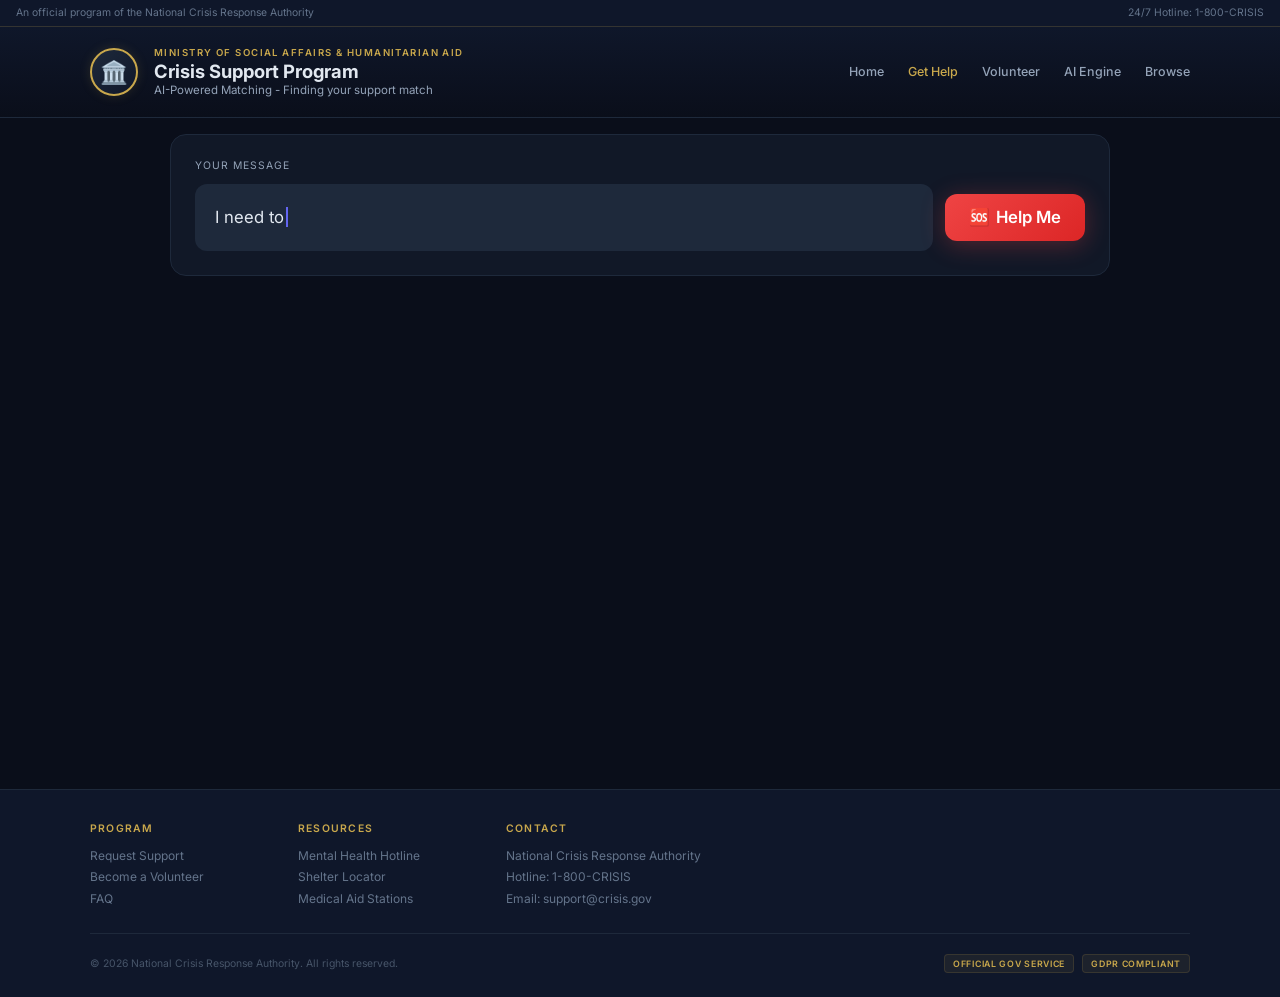
==== ineedhelp.html @ 6d3d7d1e "Add ineedhelp.html" ====
<!DOCTYPE html>
<html lang="en">
<head>
<meta charset="UTF-8">
<meta name="viewport" content="width=device-width, initial-scale=1.0">
<title>Crisis Support Program - Finding Your Match</title>
<link rel="stylesheet" href="shared.css">
<style>
</style>
</head>
<body>

<div id="particles"></div>

<!-- Gov top bar -->
<div class="gov-topbar">
  <span>An official program of the National Crisis Response Authority</span>
  <span>24/7 Hotline: 1-800-CRISIS</span>
</div>

<!-- Gov header -->
<nav class="gov-header">
  <div class="gov-header-inner">
    <a href="index.html" class="gov-home-link">
      <div class="gov-emblem">🏛️</div>
      <div class="gov-header-text">
        <div class="ministry">Ministry of Social Affairs & Humanitarian Aid</div>
        <div class="program-name">Crisis Support Program</div>
        <div class="program-sub">AI-Powered Matching - Finding your support match</div>
      </div>
    </a>
    <div class="gov-header-nav">
      <a href="index.html">Home</a>
      <a href="ineedhelp.html" class="active">Get Help</a>
      <a href="iwanttohelp.html">Volunteer</a>
      <a href="matching.html">AI Engine</a>
      <a href="volunteers.html">Browse</a>
    </div>
  </div>
</nav>

<div id="stage">
  <!-- Step 1: Help button + Typing -->
  <div class="card visible" id="card-input">
    <div class="card-label">Your Message</div>
    <div class="input-row">
      <div id="typing-area">
        <span id="typed-text"></span><span class="cursor" id="cursor"></span>
      </div>
      <button class="send-help-btn visible" id="send-help-btn">
        <span>🆘</span> Help Me
      </button>
    </div>
  </div>

  <!-- Step 2: Donor Pool (left) + AI Analysis (right) -->
  <div class="split-row">
    <div class="card split-card" id="card-pool">
      <div class="pool-header">
        <div>
          <div class="card-label">Donor Pool</div>
          <div class="pool-count"><span id="pool-num">482</span> <span>registered donors</span></div>
        </div>
      </div>
      <div class="profile-grid" id="profile-grid"></div>
      <div class="progress-wrap"><div class="progress-bar" id="progress-bar"></div></div>
      <div class="progress-label">
        <span id="scan-status">Initializing scan…</span>
        <span id="scan-pct">0%</span>
      </div>
    </div>
    <div class="card split-card" id="card-analysis">
      <div class="ai-badge"><span class="dot"></span> AI Analysis</div>
      <div id="analysis-text"></div>
      <div class="tag-row" id="tag-row"></div>
    </div>
  </div>

  <!-- Step 3, 4, 5: Criteria + Match + Meeting in 3 columns -->
  <div class="split-row three-col">
    <div class="card split-card" id="card-criteria">
      <div class="card-label">Matching Criteria</div>
      <ul class="criteria-list" id="criteria-list"></ul>
    </div>
    <div class="card split-card" id="card-match">
      <div class="match-result">
        <div class="match-avatar"><img src="https://i.pravatar.cc/160?img=32" alt="Sarah Nakamura"></div>
        <div class="match-name">Sarah Nakamura</div>
        <div class="match-detail">Trauma-informed listener · 4 yrs experience · Speaks Arabic &amp; English</div>
        <div class="match-score" style="background:rgba(16,185,129,.15);color:var(--green);">97.4% Match</div>
      </div>
    </div>
    <div class="card split-card" id="card-meeting">
      <div class="card-label">Session Scheduled</div>
      <div id="time-search" class="time-search">
        <div class="time-search-label">Finding earliest available slot…</div>
        <div class="time-slots" id="time-slots"></div>
      </div>
      <div class="meeting-row" id="meeting-final" style="display:none;">
        <div class="meeting-icon" style="background:rgba(99,102,241,.15);color:var(--accent);">📅</div>
        <div class="meeting-info">
          <div class="label">Date &amp; Time</div>
          <div class="value" id="meeting-time"></div>
        </div>
      </div>
      <button class="cta-btn" id="join-btn" style="display:none;">Join Meeting</button>
    </div>
  </div>
</div>

<style>
  /* Stage */
  #stage {
    max-width: 1100px;
    margin: 1rem auto;
    padding: 0 1rem;
    overflow: hidden;
  }

  /* Card */
  .card {
    background: var(--card);
    border: 1px solid var(--border);
    border-radius: 16px;
    padding: 1.5rem;
    margin-bottom: 1.25rem;
    opacity: 0;
    transform: translateY(18px);
    transition: opacity .5s, transform .5s;
    overflow: hidden;
  }
  .card.visible { opacity: 1; transform: translateY(0); }
  .card-label {
    font-size: .65rem; text-transform: uppercase;
    letter-spacing: .1em; color: var(--muted); margin-bottom: .75rem;
  }

  /* Typing */
  .input-row {
    display: flex;
    gap: .75rem;
    align-items: stretch;
  }
  #typing-area {
    flex: 1;
    min-width: 0;
    background: #1e293b; border-radius: 12px;
    padding: 1.25rem; font-size: 1.05rem;
    line-height: 1.6; min-height: 56px; color: var(--text);
  }
  .cursor {
    display: inline-block; width: 2px; height: 1.15em;
    background: var(--accent); margin-left: 2px;
    vertical-align: text-bottom; animation: blink .7s step-end infinite;
  }
  .cursor.hidden { display: none; }
  @keyframes blink { 50% { opacity: 0; } }

  /* Help button */
  .send-help-btn {
    display: none;
    padding: .85rem 1.5rem;
    border: none; border-radius: 12px;
    font-family: inherit; font-size: 1.05rem; font-weight: 600;
    cursor: pointer; color: #fff;
    background: linear-gradient(135deg, #ef4444, #dc2626);
    box-shadow: 0 4px 24px rgba(239,68,68,.3);
    transition: transform .2s, box-shadow .2s;
    animation: pulse-btn 2s ease-in-out infinite;
    white-space: nowrap;
    flex-shrink: 0;
    align-self: center;
  }
  .send-help-btn.visible { display: flex; align-items: center; gap: .4rem; }
  .send-help-btn:hover { transform: translateY(-2px); box-shadow: 0 8px 32px rgba(239,68,68,.45); }
  .send-help-btn.pressed {
    transform: scale(.95);
    box-shadow: 0 2px 12px rgba(239,68,68,.2);
    opacity: .7;
    pointer-events: none;
    transition: all .2s;
  }
  @keyframes pulse-btn {
    0%,100% { box-shadow: 0 4px 30px rgba(239,68,68,.35); }
    50% { box-shadow: 0 4px 45px rgba(239,68,68,.55); }
  }

  /* Split layout */
  .split-row { display: flex; gap: 1rem; align-items: stretch; width: 100%; }
  .split-card { flex: 1 1 0; min-width: 0; }

  /* AI Analysis */
  #card-analysis { font-size: .85rem; line-height: 1.55; }
  .ai-badge {
    display: inline-flex; align-items: center; gap: 6px;
    background: rgba(99,102,241,.12); border: 1px solid rgba(99,102,241,.25);
    color: var(--accent); font-size: .7rem; font-weight: 600;
    padding: 4px 10px; border-radius: 999px; margin-bottom: .75rem;
  }
  .ai-badge .dot {
    width: 6px; height: 6px; background: var(--accent);
    border-radius: 50%; animation: pulse-dot 1.2s infinite;
  }
  @keyframes pulse-dot { 0%,100%{ opacity:1; } 50%{ opacity:.3; } }
  .tag-row { display: flex; flex-wrap: wrap; gap: .4rem; margin-top: .6rem; }
  .tag {
    font-size: .65rem; padding: 3px 10px; border-radius: 999px;
    background: rgba(99,102,241,.1); border: 1px solid rgba(99,102,241,.2);
    color: #a5b4fc; opacity: 0; transform: scale(.85); transition: all .35s;
  }
  .tag.visible { opacity: 1; transform: scale(1); }
  .tag.urgent { background: rgba(239,68,68,.12); border-color: rgba(239,68,68,.3); color: #fca5a5; }

  /* Donor pool */
  .pool-header { margin-bottom: .75rem; }
  .pool-count { font-size: 1.4rem; font-weight: 700; color: var(--accent); }
  .pool-count span { font-size: .75rem; color: var(--muted); font-weight: 400; }
  .profile-grid {
    display: grid;
    grid-template-columns: repeat(auto-fill, minmax(36px, 1fr));
    gap: 5px; margin: .75rem 0;
  }
  .profile-dot {
    aspect-ratio: 1; border-radius: 50%; background: #1e293b;
    transition: all .3s; overflow: hidden; border: 2px solid transparent;
  }
  .profile-dot img {
    width: 100%; height: 100%; object-fit: cover; display: block;
    filter: grayscale(1) brightness(.5); transition: filter .3s;
  }
  .profile-dot.scanning { border-color: var(--accent); box-shadow: 0 0 8px var(--accent-glow); }
  .profile-dot.scanning img { filter: grayscale(.3) brightness(.8); }
  .profile-dot.rejected { border-color: transparent; opacity: .3; }
  .profile-dot.rejected img { filter: grayscale(1) brightness(.35); }
  .profile-dot.matched { border-color: var(--green); box-shadow: 0 0 10px var(--green-glow); }
  .profile-dot.matched img { filter: grayscale(0) brightness(1); }
  .progress-wrap { background: #1e293b; border-radius: 999px; height: 5px; margin: .75rem 0; overflow: hidden; }
  .progress-bar { height: 100%; width: 0%; background: linear-gradient(90deg, var(--accent), #a78bfa); border-radius: 999px; transition: width .15s linear; }
  .progress-label { font-size: .7rem; color: var(--muted); display: flex; justify-content: space-between; }

  /* Criteria */
  .criteria-list { list-style: none; margin-top: .75rem; }
  .criteria-list li {
    display: flex; align-items: center; gap: 10px;
    padding: .5rem 0; border-bottom: 1px solid rgba(255,255,255,.04);
    font-size: .82rem; color: var(--muted);
    opacity: 0; transform: translateX(-10px); transition: all .4s;
  }
  .criteria-list li.visible { opacity: 1; transform: translateX(0); }
  .criteria-list li.checked { color: var(--text); }
  .check-icon {
    width: 20px; height: 20px; border-radius: 6px;
    border: 1.5px solid #334155; display: flex;
    align-items: center; justify-content: center;
    font-size: .7rem; transition: all .3s; flex-shrink: 0;
  }
  .check-icon.done { background: var(--green); border-color: var(--green); color: #fff; }

  /* Match */
  .match-result { text-align: center; padding: 1.25rem; }
  .match-avatar {
    width: 80px; height: 80px; border-radius: 50%;
    margin: 0 auto .6rem; border: 3px solid var(--green);
    box-shadow: 0 0 20px var(--green-glow); overflow: hidden;
  }
  .match-avatar img { width: 100%; height: 100%; object-fit: cover; display: block; }
  .match-name { font-size: 1.05rem; font-weight: 600; }
  .match-detail { font-size: .78rem; color: var(--muted); margin-top: .2rem; }
  .match-score {
    display: inline-block; margin-top: .6rem; padding: 4px 14px;
    border-radius: 999px; font-size: .78rem; font-weight: 600;
  }

  /* Meeting */
  .meeting-row {
    display: flex; align-items: center; gap: 1rem;
    margin-top: .75rem; padding: .85rem; background: #1e293b; border-radius: 12px;
  }
  .meeting-icon {
    width: 40px; height: 40px; border-radius: 10px;
    display: flex; align-items: center; justify-content: center;
    font-size: 1.1rem; flex-shrink: 0;
  }
  .meeting-info { flex: 1; }
  .meeting-info .label { font-size: .65rem; color: var(--muted); text-transform: uppercase; letter-spacing: .08em; }
  .meeting-info .value { font-size: .9rem; font-weight: 500; margin-top: 2px; }
  .cta-btn {
    display: block; width: 100%; padding: .85rem; margin-top: 1.25rem;
    border: none; border-radius: 12px; font-family: inherit;
    font-size: .9rem; font-weight: 600; cursor: pointer; color: #fff;
    background: linear-gradient(135deg, var(--accent), #7c3aed);
    box-shadow: 0 4px 24px var(--accent-glow);
    transition: transform .2s, box-shadow .2s;
  }
  .cta-btn:hover { transform: translateY(-1px); box-shadow: 0 6px 32px var(--accent-glow); }

  /* Time search animation */
  .time-search-label {
    font-size: .75rem; color: var(--muted); margin-bottom: .6rem;
  }
  .time-slots { display: flex; flex-direction: column; gap: .4rem; }
  .time-slot {
    display: flex; align-items: center; gap: .6rem;
    padding: .5rem .7rem; border-radius: 8px;
    background: #1e293b; font-size: .78rem;
    opacity: 0; transform: translateX(-8px);
    transition: all .3s;
  }
  .time-slot.visible { opacity: 1; transform: translateX(0); }
  .time-slot .slot-time { font-weight: 500; min-width: 70px; }
  .time-slot .slot-status {
    font-size: .65rem; padding: 2px 8px; border-radius: 999px;
    font-weight: 600;
  }
  .time-slot.unavailable { color: #64748b; }
  .time-slot.unavailable .slot-status {
    background: rgba(239,68,68,.1); color: #f87171;
  }
  .time-slot.checking {
    border: 1px solid rgba(99,102,241,.3);
    box-shadow: 0 0 8px var(--accent-glow);
  }
  .time-slot.checking .slot-status {
    background: rgba(99,102,241,.12); color: var(--accent);
  }
  .time-slot.available {
    border: 1px solid rgba(16,185,129,.4);
    background: rgba(16,185,129,.06);
    box-shadow: 0 0 10px var(--green-glow);
  }
  .time-slot.available .slot-status {
    background: rgba(16,185,129,.15); color: var(--green);
  }
  .meeting-confirmed {
    text-align: center; padding: .5rem 0;
    font-size: .8rem; color: var(--green); font-weight: 600;
    opacity: 0; transition: opacity .4s;
  }
  .meeting-confirmed.visible { opacity: 1; }

  /* Particles */
  #particles { position: fixed; inset: 0; pointer-events: none; z-index: -1; overflow: hidden; }
  .particle {
    position: absolute; width: 2px; height: 2px;
    background: rgba(99,102,241,.3); border-radius: 50%;
    animation: float linear infinite;
  }
  @keyframes float {
    0% { transform: translateY(100vh) scale(0); opacity: 0; }
    10% { opacity: 1; } 90% { opacity: 1; }
    100% { transform: translateY(-10vh) scale(1); opacity: 0; }
  }

  @media (max-width: 640px) {
    .split-row { flex-direction: column; }
  }

  /* 3-column row */
  .three-col { display: flex; gap: 1rem; align-items: stretch; }
  .three-col .split-card {
    flex: 1 1 0;
    min-width: 0;
    max-width: calc((100% - 2rem) / 3);
    overflow: hidden;
  }
</style>

<script>
// Particles
(function() {
  const c = document.getElementById('particles');
  for (let i = 0; i < 40; i++) {
    const p = document.createElement('div');
    p.className = 'particle';
    p.style.left = Math.random() * 100 + '%';
    p.style.animationDuration = (6 + Math.random() * 10) + 's';
    p.style.animationDelay = Math.random() * 8 + 's';
    p.style.width = p.style.height = (1 + Math.random() * 2) + 'px';
    c.appendChild(p);
  }
})();

const $ = id => document.getElementById(id);
const wait = ms => new Promise(r => setTimeout(r, ms));
const show = id => $(id).classList.add('visible');

const MESSAGE = "I need to share my pain with someone who understands… I lost my home and I can't sleep anymore.";
const TAGS = [
  { text: 'Emotional Support', cls: '' },
  { text: 'Grief & Loss', cls: '' },
  { text: 'Trauma / PTSD', cls: '' },
  { text: 'High Urgency', cls: 'urgent' },
  { text: 'Arabic Speaker', cls: '' },
  { text: 'Active Listening', cls: '' },
];
const CRITERIA = [
  'Emotional support specialization',
  'Trauma-informed care certified',
  'Arabic language proficiency',
  'Available within 2 hours',
  'Minimum 50 hours volunteer experience',
  'Positive recipient feedback (4.8+ rating)',
  'No active burnout flag',
];
const TOTAL_DOTS = 80;

async function typeMessage() {
  const el = $('typed-text');
  for (let i = 0; i < MESSAGE.length; i++) {
    el.textContent += MESSAGE[i];
    await wait(28 + Math.random() * 32);
  }
  await wait(400);
  $('cursor').classList.add('hidden');
}

async function analyzeMessage() {
  show('card-analysis');
  const el = $('analysis-text');
  const lines = [
    'Detecting emotional context…',
    'Identified: grief, displacement trauma, sleep disruption.',
    'Matching priority: empathetic listener with trauma experience.',
  ];
  for (const line of lines) {
    const p = document.createElement('p');
    p.style.cssText = 'margin-bottom:.35rem;font-size:.82rem;';
    el.appendChild(p);
    for (let i = 0; i < line.length; i++) {
      p.textContent += line[i];
      await wait(14);
    }
    await wait(250);
  }
  const row = $('tag-row');
  for (const t of TAGS) {
    const span = document.createElement('span');
    span.className = 'tag' + (t.cls ? ' ' + t.cls : '');
    span.textContent = t.text;
    row.appendChild(span);
    await wait(160);
    span.classList.add('visible');
  }
}

async function scanPool() {
  show('card-pool');
  const grid = $('profile-grid');
  const dots = [];
  for (let i = 0; i < TOTAL_DOTS; i++) {
    const d = document.createElement('div');
    d.className = 'profile-dot';
    const img = document.createElement('img');
    img.src = `https://i.pravatar.cc/80?img=${(i % 70) + 1}`;
    img.alt = 'Donor';
    img.loading = 'lazy';
    d.appendChild(img);
    grid.appendChild(d);
    dots.push(d);
  }
  await wait(300);

  const bar = $('progress-bar');
  const status = $('scan-status');
  const pct = $('scan-pct');
  const matchIndices = [14, 31, 47, 62, 73];

  for (let i = 0; i < TOTAL_DOTS; i++) {
    const p = Math.round(((i + 1) / TOTAL_DOTS) * 100);
    bar.style.width = p + '%';
    pct.textContent = p + '%';
    dots[i].classList.add('scanning');

    if (i > 1 && !matchIndices.includes(i - 2)) {
      dots[i - 2].classList.remove('scanning');
      dots[i - 2].classList.add('rejected');
    }
    if (matchIndices.includes(i)) {
      dots[i].classList.remove('scanning');
      dots[i].classList.add('matched');
      status.textContent = `Potential match found (${matchIndices.filter(m => m <= i).length} of ${matchIndices.length})`;
    } else {
      status.textContent = `Scanning profile ${i + 1} of 482…`;
    }
    await wait(30 + Math.random() * 25);
  }
  dots.forEach((d, i) => {
    if (!matchIndices.includes(i)) { d.classList.remove('scanning'); d.classList.add('rejected'); }
  });
  status.textContent = `${matchIndices.length} candidates identified - ranking…`;
}

async function checkCriteria() {
  show('card-criteria');
  const ul = $('criteria-list');
  for (const c of CRITERIA) {
    const li = document.createElement('li');
    li.innerHTML = `<span class="check-icon">✓</span><span>${c}</span>`;
    ul.appendChild(li);
    await wait(180);
    li.classList.add('visible');
    await wait(300);
    li.classList.add('checked');
    li.querySelector('.check-icon').classList.add('done');
    await wait(120);
  }
  await wait(500);
}

async function revealMatch() {
  show('card-match');
  await wait(1200);
}

async function scheduleMeeting() {
  show('card-meeting');

  const slotsContainer = $('time-slots');
  const now = new Date();
  const baseHour = now.getHours();
  const baseMin = now.getMinutes();

  // Generate time slots starting from now, every 30 min
  const slots = [];
  for (let i = 0; i < 5; i++) {
    const t = new Date(now);
    t.setMinutes(baseMin + (i + 1) * 30, 0, 0);
    slots.push({
      time: t.toLocaleTimeString([], { hour: '2-digit', minute: '2-digit' }),
      date: t,
      available: i === 3 // 4th slot is the match
    });
  }

  // Mark first few as unavailable (donor busy), then find the match
  for (let i = 0; i < slots.length; i++) {
    const s = slots[i];
    const el = document.createElement('div');
    el.className = 'time-slot';
    el.innerHTML = `
      <span class="slot-time">${s.time}</span>
      <span class="slot-status">Checking…</span>
    `;
    slotsContainer.appendChild(el);
    await wait(150);
    el.classList.add('visible');
    el.classList.add('checking');
    await wait(500 + Math.random() * 300);

    if (s.available) {
      el.classList.remove('checking');
      el.classList.add('available');
      el.querySelector('.slot-status').textContent = '✓ Both available';
      await wait(600);

      // Hide the search, show final meeting
      $('time-search').style.display = 'none';
      const finalRow = $('meeting-final');
      finalRow.style.display = 'flex';
      $('meeting-time').textContent = `Today · ${s.time} (your local time)`;

      await wait(300);
      $('join-btn').style.display = 'block';
      break;
    } else {
      el.classList.remove('checking');
      el.classList.add('unavailable');
      const reasons = ['Donor unavailable', 'Slot full', 'Time conflict'];
      el.querySelector('.slot-status').textContent = reasons[i % reasons.length];
    }
  }
}

async function runAfterHelp() {
  // Step 1: AI analysis + donor scan in parallel
  await Promise.all([analyzeMessage(), scanPool()]);
  await wait(600);

  // Step 2: Criteria ticks (all must complete first)
  await checkCriteria();
  await wait(400);

  // Step 3: Reveal matched profile
  await revealMatch();

  // Step 4: Time-slot search animation
  await scheduleMeeting();
}

$('send-help-btn').addEventListener('click', async function() {
  this.classList.add('pressed');
  await wait(400);
  await typeMessage();
  await wait(300);
  await runAfterHelp();
});

$('join-btn').addEventListener('click', function() {
  alert('Connecting you to your session… (demo)');
});

// Auto-play: type message, press button, run flow
(async function() {
  await wait(800);
  await typeMessage();
  await wait(500);
  const btn = $('send-help-btn');
  btn.classList.add('pressed');
  await wait(600);
  await runAfterHelp();
})();
</script>

<!-- Gov footer -->
<footer class="gov-footer">
  <div class="gov-footer-inner">
    <div class="gov-footer-top">
      <div class="gov-footer-col">
        <div class="col-title">Program</div>
        <a href="ineedhelp.html">Request Support</a>
        <a href="iwanttohelp.html">Become a Volunteer</a>
        <a href="#">FAQ</a>
      </div>
      <div class="gov-footer-col">
        <div class="col-title">Resources</div>
        <a href="#">Mental Health Hotline</a>
        <a href="#">Shelter Locator</a>
        <a href="#">Medical Aid Stations</a>
      </div>
      <div class="gov-footer-col">
        <div class="col-title">Contact</div>
        <p>National Crisis Response Authority</p>
        <p>Hotline: 1-800-CRISIS</p>
        <p>Email: support@crisis.gov</p>
      </div>
    </div>
    <div class="gov-footer-bottom">
      <div class="legal">© 2026 National Crisis Response Authority. All rights reserved.</div>
      <div class="badges">
        <span class="badge">Official Gov Service</span>
        <span class="badge">GDPR Compliant</span>
      </div>
    </div>
  </div>
</footer>
</body>
</html>
---- shared.css ----
@import url('https://fonts.googleapis.com/css2?family=Inter:wght@300;400;500;600;700&display=swap');

* { margin: 0; padding: 0; box-sizing: border-box; }

:root {
  --bg: #0a0e1a;
  --card: #111827;
  --border: #1e293b;
  --accent: #6366f1;
  --accent-glow: rgba(99,102,241,.25);
  --green: #10b981;
  --green-glow: rgba(16,185,129,.25);
  --text: #e2e8f0;
  --muted: #94a3b8;
  --warm: #f59e0b;
  --red: #ef4444;
  --gov-gold: #c9a84c;
}

body {
  font-family: 'Inter', sans-serif;
  background: var(--bg);
  color: var(--text);
  min-height: 100vh;
  overflow-x: hidden;
  display: flex;
  flex-direction: column;
}

/* ===== GOVERNMENT HEADER ===== */
.gov-topbar {
  background: #0f172a;
  border-bottom: 1px solid rgba(201,168,76,.2);
  padding: .4rem 1rem;
  display: flex;
  justify-content: space-between;
  align-items: center;
  font-size: .65rem;
  color: #64748b;
}
.gov-topbar a {
  color: #64748b;
  text-decoration: none;
  transition: color .2s;
}
.gov-topbar a:hover { color: var(--text); }

.gov-header {
  background: linear-gradient(180deg, #0f172a 0%, var(--bg) 100%);
  border-bottom: 1px solid var(--border);
  padding: 1.25rem 1.5rem;
}
.gov-header-inner {
  max-width: 1100px;
  margin: 0 auto;
  display: flex;
  align-items: center;
  gap: 1rem;
}
.gov-emblem {
  width: 48px;
  height: 48px;
  border-radius: 50%;
  background: linear-gradient(135deg, #1e293b, #0f172a);
  border: 2px solid var(--gov-gold);
  display: flex;
  align-items: center;
  justify-content: center;
  font-size: 1.4rem;
  flex-shrink: 0;
  box-shadow: 0 0 12px rgba(201,168,76,.15);
}
.gov-header-text { flex: 1; }
.gov-home-link {
  display: flex;
  align-items: center;
  gap: 1rem;
  text-decoration: none;
  color: inherit;
  flex: 1;
  transition: opacity .2s;
}
.gov-home-link:hover { opacity: .85; }
.gov-header-text .ministry {
  font-size: .6rem;
  text-transform: uppercase;
  letter-spacing: .15em;
  color: var(--gov-gold);
  font-weight: 600;
}
.gov-header-text .program-name {
  font-size: 1.15rem;
  font-weight: 700;
  color: var(--text);
  margin-top: 2px;
}
.gov-header-text .program-sub {
  font-size: .72rem;
  color: var(--muted);
  margin-top: 1px;
}
.gov-header-nav {
  display: flex;
  gap: 1.5rem;
  align-items: center;
}
.gov-header-nav a {
  color: var(--muted);
  text-decoration: none;
  font-size: .78rem;
  font-weight: 500;
  transition: color .2s;
  white-space: nowrap;
}
.gov-header-nav a:hover { color: var(--text); }
.gov-header-nav a.active { color: var(--gov-gold); }

/* ===== GOVERNMENT FOOTER ===== */
.gov-footer {
  margin-top: auto;
  background: #0f172a;
  border-top: 1px solid var(--border);
  padding: 2rem 1.5rem 1.5rem;
}
.gov-footer-inner {
  max-width: 1100px;
  margin: 0 auto;
}
.gov-footer-top {
  display: flex;
  gap: 3rem;
  flex-wrap: wrap;
  padding-bottom: 1.5rem;
  border-bottom: 1px solid var(--border);
}
.gov-footer-col { min-width: 160px; }
.gov-footer-col .col-title {
  font-size: .65rem;
  text-transform: uppercase;
  letter-spacing: .12em;
  color: var(--gov-gold);
  font-weight: 600;
  margin-bottom: .6rem;
}
.gov-footer-col a,
.gov-footer-col p {
  display: block;
  font-size: .75rem;
  color: #64748b;
  text-decoration: none;
  line-height: 1.8;
  transition: color .2s;
}
.gov-footer-col a:hover { color: var(--text); }

.gov-footer-bottom {
  display: flex;
  justify-content: space-between;
  align-items: center;
  flex-wrap: wrap;
  gap: .75rem;
  padding-top: 1.25rem;
}
.gov-footer-bottom .legal {
  font-size: .65rem;
  color: #475569;
  line-height: 1.6;
}
.gov-footer-bottom .badges {
  display: flex;
  gap: .5rem;
}
.gov-footer-bottom .badge {
  font-size: .55rem;
  padding: 3px 8px;
  border-radius: 4px;
  background: rgba(201,168,76,.08);
  border: 1px solid rgba(201,168,76,.15);
  color: var(--gov-gold);
  font-weight: 600;
  text-transform: uppercase;
  letter-spacing: .08em;
}

/* Particles */
#particles {
  position: fixed; inset: 0;
  pointer-events: none; z-index: -1; overflow: hidden;
}
.particle {
  position: absolute; width: 2px; height: 2px;
  background: rgba(99,102,241,.3); border-radius: 50%;
  animation: float linear infinite;
}
@keyframes float {
  0% { transform: translateY(100vh) scale(0); opacity: 0; }
  10% { opacity: 1; } 90% { opacity: 1; }
  100% { transform: translateY(-10vh) scale(1); opacity: 0; }
}

@media (max-width: 700px) {
  .gov-header-nav { display: none; }
  .gov-footer-top { gap: 1.5rem; }
}
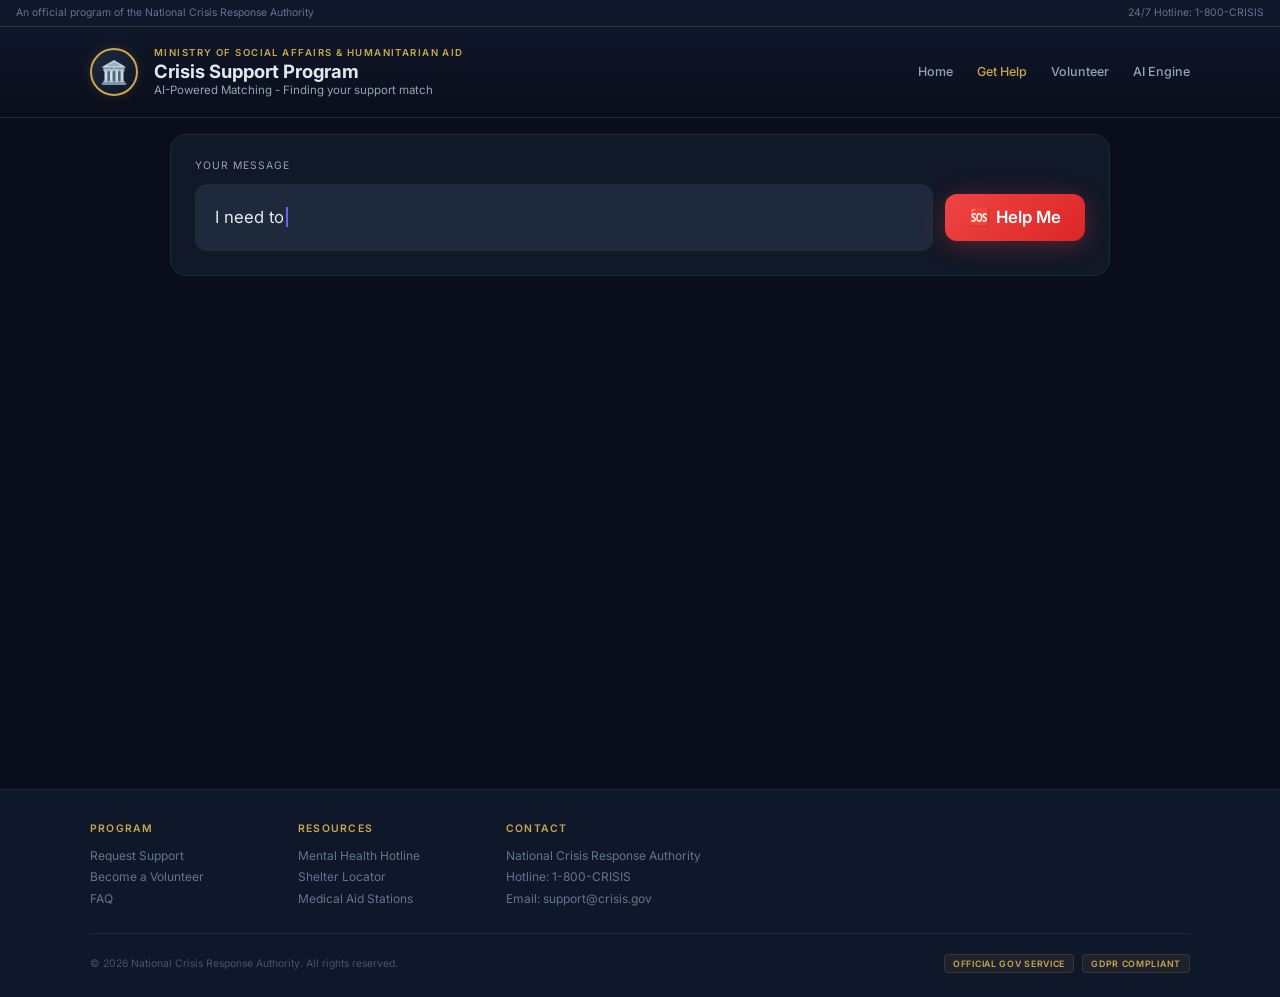
==== commit a3e89f97: "Remove Browse nav link and drop unrelated pages" ====
--- a/ineedhelp.html
+++ b/ineedhelp.html
@@ -34,7 +34,6 @@
       <a href="ineedhelp.html" class="active">Get Help</a>
       <a href="iwanttohelp.html">Volunteer</a>
       <a href="matching.html">AI Engine</a>
-      <a href="volunteers.html">Browse</a>
     </div>
   </div>
 </nav>
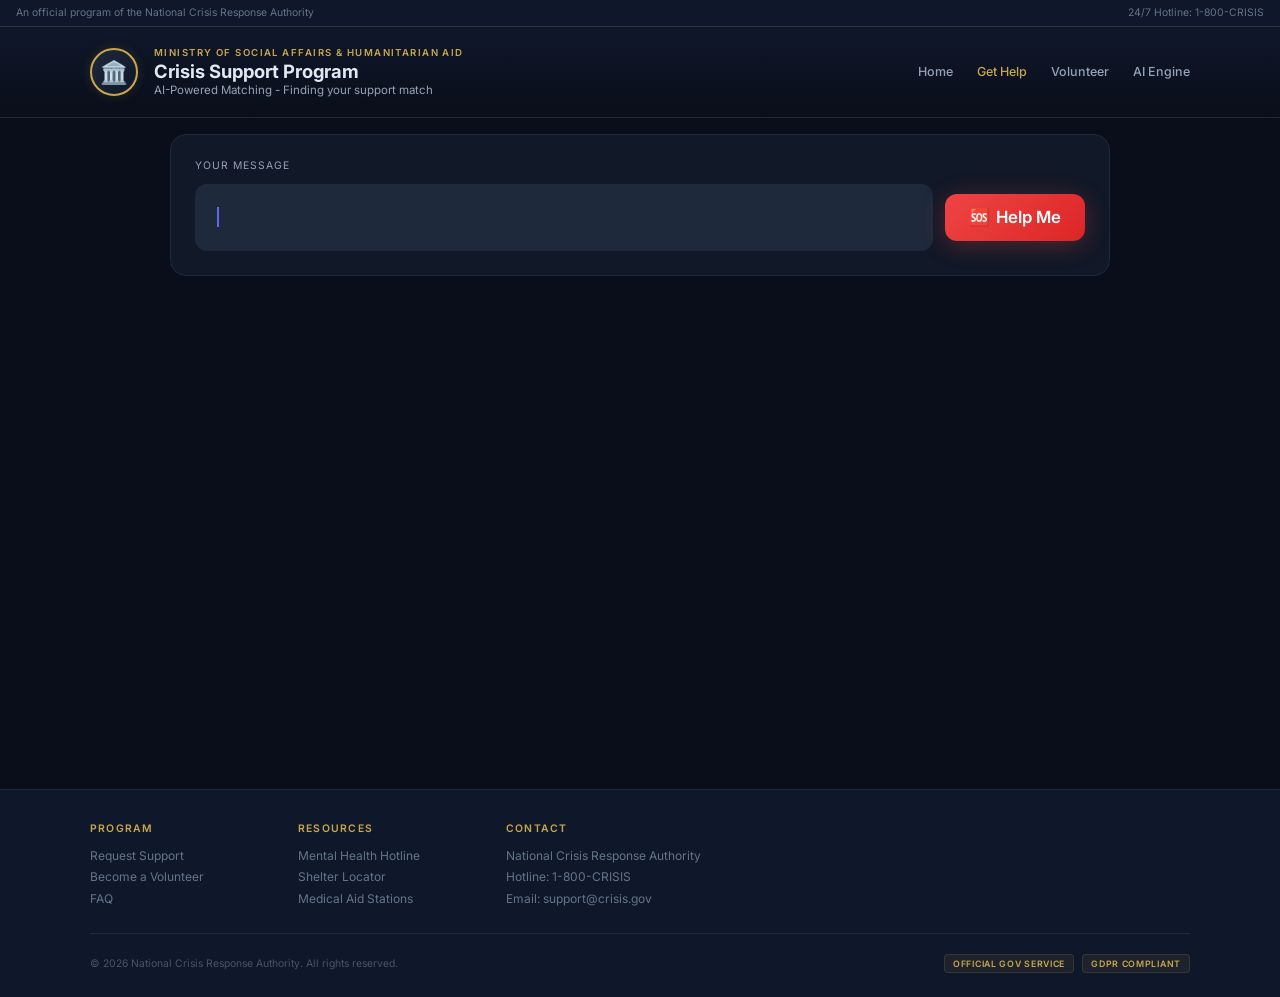
==== commit 47972451: "Fix race condition: remove auto-play IIFE that conflicted with click handler" ====
--- a/ineedhelp.html
+++ b/ineedhelp.html
@@ -597,17 +597,6 @@
 $('join-btn').addEventListener('click', function() {
   alert('Connecting you to your session… (demo)');
 });
-
-// Auto-play: type message, press button, run flow
-(async function() {
-  await wait(800);
-  await typeMessage();
-  await wait(500);
-  const btn = $('send-help-btn');
-  btn.classList.add('pressed');
-  await wait(600);
-  await runAfterHelp();
-})();
 </script>
 
 <!-- Gov footer -->
